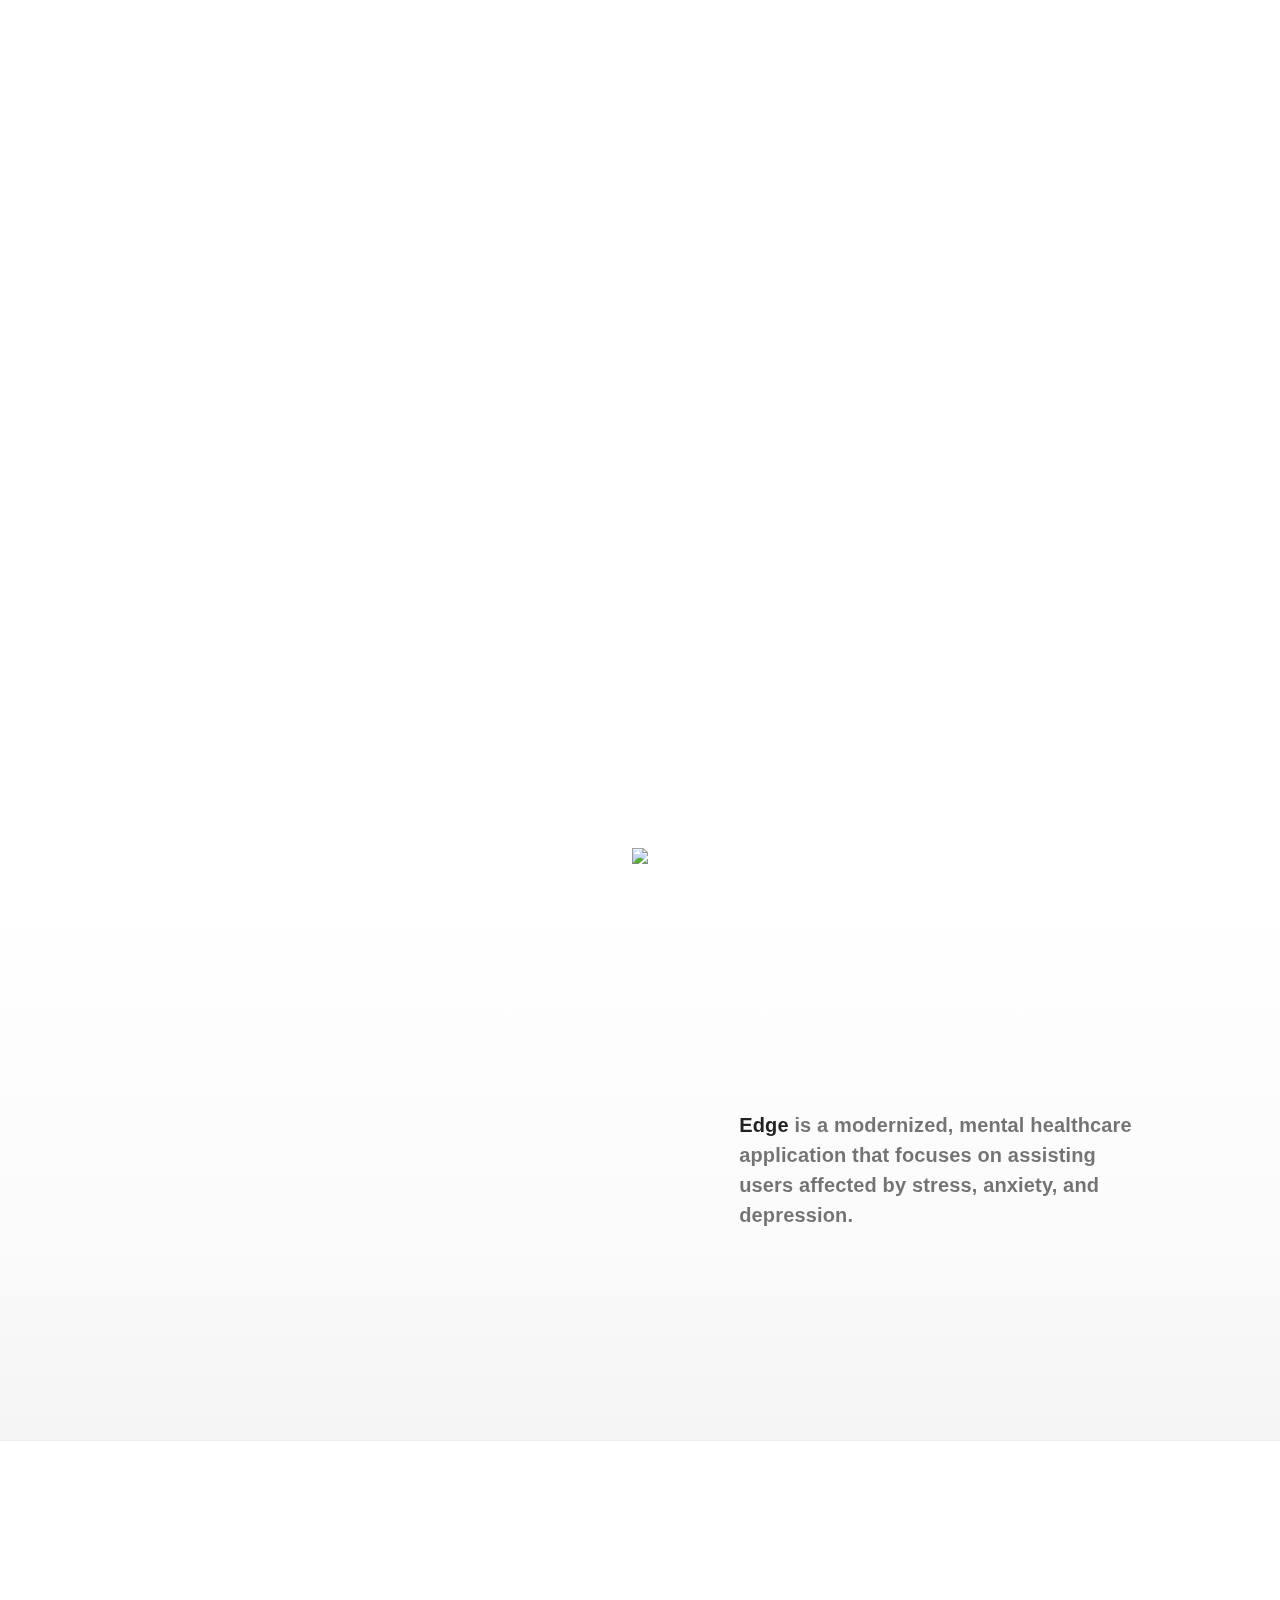
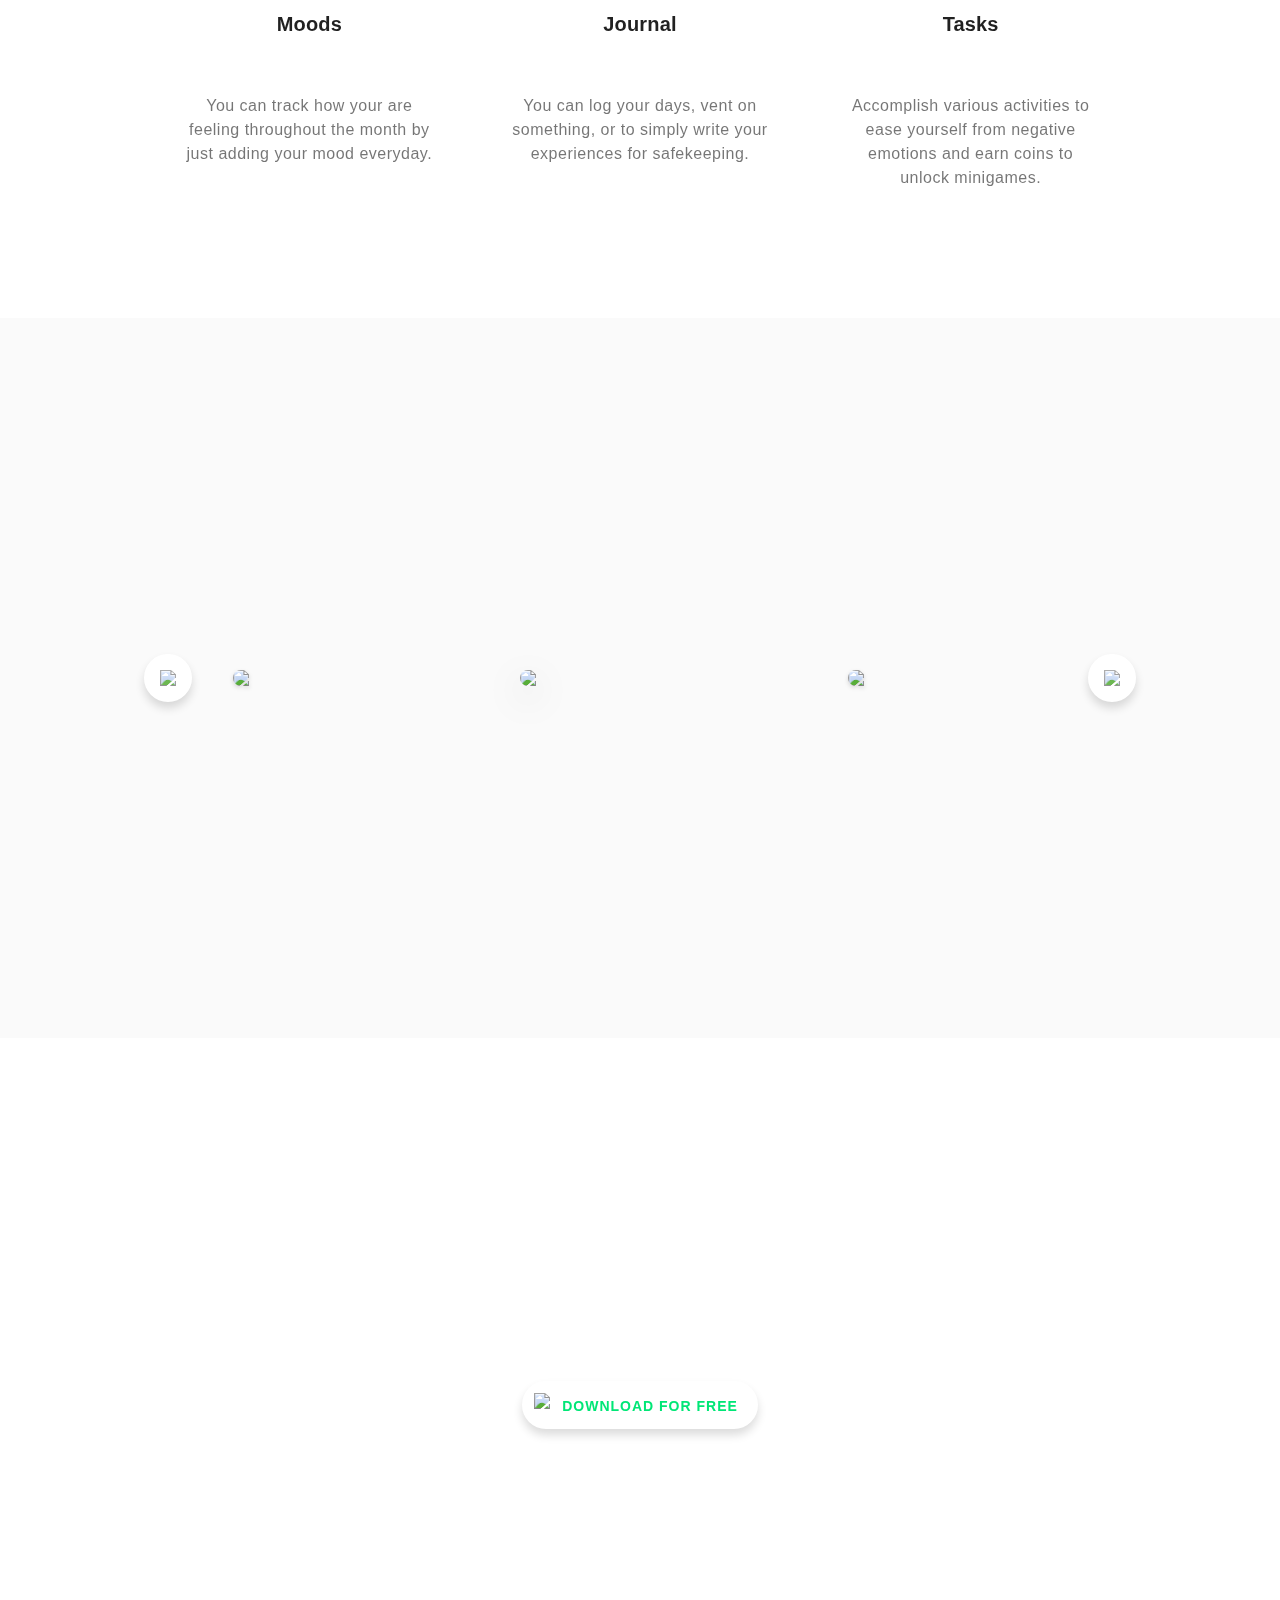
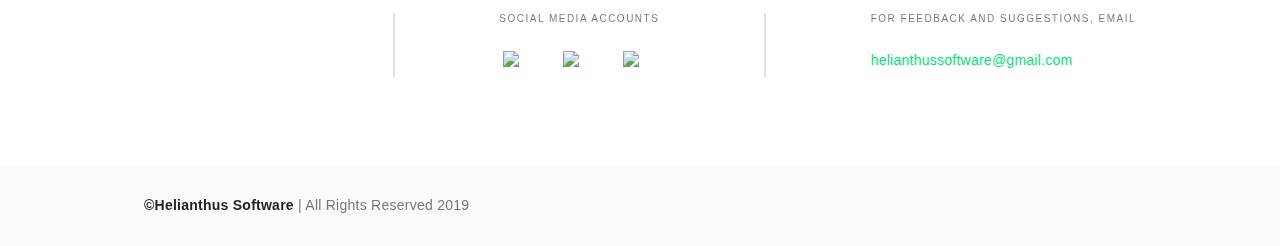
==== index.html @ 6328758e "Change homepage title" ====
<!DOCTYPE html>
<html>
<head>
	<title>Helianthus Software</title>

	<meta charset="utf-8">
	<!-- <meta name="viewport" content="width=device-width, initial-scale=1.0, maximum-scale=1.0, user-scalable=no">
	<meta name="HandheldFriendly" content="true"> -->

	<link rel="icon" type="image/png" href="src\assets\icon\ic_helianthus-green_0.5x.png">
	<link rel="stylesheet" type="text/css" href="src\reset.min.css">
	<link rel="stylesheet" type="text/css" href="src\style.css">
	<link rel="stylesheet" type="text/css" href="src\ripple.css">
	
	<style>
		#home1 {
			-skrollr-animation-name: animHeroBgPar;
		}
		@-skrollr-keyframes animHeroBgPar {
			top {
				background-position: center 0vh;
			}
			top-bottom {
				background-position: center -25vh;
			}
		}


		#heroImg {
			-skrollr-animation-name: animHeroImgPar;
			-skrollr-anchor-target: #home1;
		}
		@-skrollr-keyframes animHeroImgPar {
			0-top {
				top: 0%;
			}
			top-bottom {
				top: -100%;
			}
		}

		#featureCon {
			-skrollr-animation-name: animFeatPar;
			-skrollr-anchor-target: #home3;
		}
		@-skrollr-keyframes animFeatPar {
			bottom-top {
				top: 120px;
			}
			top-bottom {
				top: -120px;
			}
		}

		#mockPhone {
			-skrollr-animation-name: animMockPhone;
			-skrollr-anchor-target: #home2;
		}
		@-skrollr-keyframes animMockPhone {
			bottom-top {
				height: 720px; 
			}
			top-bottom {
				height: 480px; 
			}
		}
		
		#appDesc {
			-skrollr-animation-name: animAppDesc;
			-skrollr-anchor-target: #home2;
		}
		@-skrollr-keyframes animAppDesc {
			bottom-top {
				opacity: 0.24;
				transform: translateY(-50%);
			}
			center-top {
				opacity: 1;
			}
			top-bottom {
				opacity: 0.24;
				transform: translateY(50%);
			}
		}
		
		#carouselCon {
			-skrollr-animation-name: animCarousel;
			-skrollr-anchor-target: #home4;
		}
		@-skrollr-keyframes animCarousel {
			bottom-top {
				transform: translateY(-20%);
			}
			top-bottom {
				transform: translateY(20%);
			}
		}
		
		#home5 {
			-skrollr-animation-name: animHome5;
		}
		@-skrollr-keyframes animHome5 {
			bottom-top {
				background-position: center 0vh;
			}
			center-bottom {
				background-position: center -25vh;
			}
		}
		
		#appIcon {
			-skrollr-animation-name: animAppIcon;
			-skrollr-anchor-target: #home5;
		}
		@-skrollr-keyframes animAppIcon {
			bottom-top {
				background-size[swing]: 100%;
				box-shadow[swing]: 0 4px 5px rgba(0,0,0,0.08);
			}
			center {
				background-size: 150%;
				box-shadow[swing]: 0 16px 24px rgba(0,0,0,0.08);
			}
		}
		
		#btnCtaDownload {
			-skrollr-animation-name: animCta;
		}
		@-skrollr-keyframes animCta {
			-120-bottom {
				width: 48px;
			}
			-121-bottom {
				width: 246px;
			}
		}
	</style>
	
</head>

<body id="body">

<main id="skrollr-body">
	
	<nav class="nav-desktop">
		<div class="nav-desktop-wrap">
			<a href="" class="nav-logo">
				<svg class="nav-svg" x="0px" y="0px" viewBox="0 0 48 24">
					<g>
						<defs>
							<clipPath id="clipWink">
								<path class="pathWink" d="M1.7,13.2c0,0,8.9-8.9,22.3-8.9s22.3,8.9,22.3,8.9v8.9H1.7V13.2z"/>
							</clipPath>
						</defs>
						<path id="pupil" class="logo-pupil animPupil" d="M24,4.3c-4.9,0-8.9,4-8.9,8.9s4,8.9,8.9,8.9s8.9-4,8.9-8.9S28.9,4.3,24,4.3z M27.7,13.4 c1.1,0.6,1.7,1.7,1.7,2.9c-1,0.6-2.3,0.6-3.4,0c-0.2-0.1-0.3-0.2-0.4-0.3c0,0.2,0,0.4,0,0.5c0,1.2-0.7,2.3-1.7,2.9 c-1-0.6-1.7-1.7-1.7-2.9c0-0.2,0-0.4,0-0.5c-0.1,0.1-0.3,0.2-0.4,0.3c-1.1,0.6-2.4,0.6-3.4,0c0-1.2,0.6-2.3,1.7-2.9 c0.2-0.1,0.3-0.2,0.5-0.2c-0.2-0.1-0.3-0.1-0.5-0.2c-1.1-0.6-1.7-1.7-1.7-2.9c1-0.6,2.3-0.6,3.4,0c0.2,0.1,0.3,0.2,0.4,0.3 c0-0.2,0-0.4,0-0.5c0-1.2,0.7-2.3,1.7-2.9c1,0.6,1.7,1.7,1.7,2.9c0,0.2,0,0.4,0,0.5c0.1-0.1,0.3-0.2,0.4-0.3c1.1-0.6,2.4-0.6,3.4,0 c0,1.2-0.6,2.3-1.7,2.9c-0.2,0.1-0.3,0.2-0.5,0.2C27.4,13.3,27.6,13.3,27.7,13.4z M24,11c1.2,0,2.2,1,2.2,2.2s-1,2.2-2.2,2.2 s-2.2-1-2.2-2.2S22.8,11,24,11z"/>
					</g>
					<g>
						<defs>
							<clipPath id="clipPupil">
								<path id="Clip" class="logo-pupil animPupil" d="M24,4.3c-4.9,0-8.9,4-8.9,8.9s4,8.9,8.9,8.9s8.9-4,8.9-8.9S28.9,4.3,24,4.3z M27.7,13.4
								c1.1,0.6,1.7,1.7,1.7,2.9c-1,0.6-2.3,0.6-3.4,0c-0.2-0.1-0.3-0.2-0.4-0.3c0,0.2,0,0.4,0,0.5c0,1.2-0.7,2.3-1.7,2.9
								c-1-0.6-1.7-1.7-1.7-2.9c0-0.2,0-0.4,0-0.5c-0.1,0.1-0.3,0.2-0.4,0.3c-1.1,0.6-2.4,0.6-3.4,0c0-1.2,0.6-2.3,1.7-2.9
								c0.2-0.1,0.3-0.2,0.5-0.2c-0.2-0.1-0.3-0.1-0.5-0.2c-1.1-0.6-1.7-1.7-1.7-2.9c1-0.6,2.3-0.6,3.4,0c0.2,0.1,0.3,0.2,0.4,0.3
								c0-0.2,0-0.4,0-0.5c0-1.2,0.7-2.3,1.7-2.9c1,0.6,1.7,1.7,1.7,2.9c0,0.2,0,0.4,0,0.5c0.1-0.1,0.3-0.2,0.4-0.3
								c1.1-0.6,2.4-0.6,3.4,0c0,1.2-0.6,2.3-1.7,2.9c-0.2,0.1-0.3,0.2-0.5,0.2C27.4,13.3,27.6,13.3,27.7,13.4z M24,11
								c1.2,0,2.2,1,2.2,2.2s-1,2.2-2.2,2.2s-2.2-1-2.2-2.2S22.8,11,24,11z"/>
							</clipPath>
						</defs>
						<path id="eyelid-shadow" class="logo-shadow animEyelids" d="M1.7,14.2c0,0,8.9-9,22.3-9s22.3,9,22.3,9"/>
					</g>
					<path id="eyelid" class="logo-eyelid animEyelids" d="M1.7,13.2c0,0,8.9-9,22.3-9s22.3,9,22.3,9"/>
				</svg>
			</a> 
			<ul class="nav-desktop-links text-subtitle-2 animFadeLeft">
				<li class="active"><a href="#home" id="linkHome" class="nav-desktop-a">Home</a></li>
				<li><a href="#about" id="linkAbout" class="nav-desktop-a">About</a></li>
				<li><a href="#contact" id="linkContact" class="nav-desktop-a">Contact</a></li>
			</ul>
			<button class="btn-menu ripple">
				<svg class="icon-menu" x="0px" y="0px" viewBox="0 0 24 24">
					<line class="menu-line menu-line-1" x1="3" y1="12" x2="21" y2="12"/>
					<line class="menu-line menu-line-2" x1="3" y1="12" x2="21" y2="12"/>
					<line class="menu-line menu-line-3" x1="3" y1="12" x2="21" y2="12"/>
					<line class="close-line close-line-1" x1="5.6" y1="5.6" x2="18.4" y2="18.4"/>
					<line class="close-line close-line-2" x1="18.4" y1="5.6" x2="5.6" y2="18.4"/>
				</svg>
			</button>
		</div>
		<ul class="nav-mobile-links text-subtitle-2">
			<li class="active"><a href="#home" id="linkHome" class="nav-mobile-a"><span>Home</span></a></li>
			<li><a href="#about" id="linkAbout" class="nav-mobile-a"><span>About</span></a></li>
			<li><a href="#contact" id="linkContact" class="nav-mobile-a"><span>Contact</span></a></li>
		</ul>
	</nav>
	<div class="nav-scrim"></div>
	
	<div id="home1" class="home-panel-1">
		<div class="page-wrap-1">
			<div class="hero-panel">
				<div class="hero-info animFadeUp" style="animation-delay: 250ms;">
					<h4 class="light-70">Introducing</h4>
					<h1 class="light-100">EDGE</h1>
					<h5 class="dark-54">Mental health care in your pocket</h5>
					<button id="btnCta1" class="btn-raised text-button accent-100 btn-cta ripple">
						<img src="src\assets\svg\ic_get_app.svg" height="24px">
						<span>Download for free</span>
					</button>
				</div>
				<div id="heroImg" class="hero-img animFadeUp" style="animation-delay: 350ms;"></div>
			</div>
			<button id="scrollHomeDown" class="ripple-w btn-flat-circle btn-scroll-down animRepeatUpDown">
				<img class="animRepeatFadeInverse" src="src/assets/svg/ic_chevron_down.svg" height="24px">
				<img class="animRepeatFade" src="src/assets/svg/ic_mouse.svg" height="24px">
			</button>
		</div>
	</div>

	<div id="home2" class="home-panel-2">
		<div id="mockPhone" class="mock-phone"></div>
		<div class="page-wrap-1 home-2-wrap">
			<h6 id="appDesc" class="app-desc dark-54"><span class="dark-87">Edge</span> is a modernized, mental healthcare application that focuses on assisting users affected by stress, anxiety, and depression.</h6>
		</div>
	</div>
	
	<div id="home3" class="home-panel-3">
		<div id="featureCon" class="page-wrap-1 feature-con">
			<div class="feature-panel">
				<object class="illus" type="image/svg+xml" data="src\assets\svg\illus-moods.svg"></object>
				<object class="illus-shadow" type="image/svg+xml" data="src\assets\svg\illus-moods.svg"></object>
				<h6 class="feature-title dark-87">Moods</h6>
				<p class="text-body-1 dark-54">You can track how your are feeling throughout the month by just adding your mood everyday.</p>
			</div>
			<div class="feature-panel">
				<object class="illus" type="image/svg+xml" data="src\assets\svg\illus-journals.svg"></object>
				<object class="illus-shadow" type="image/svg+xml" data="src\assets\svg\illus-journals.svg"></object>
				<h6 class="feature-title dark-87">Journal</h6>
				<p class="text-body-1 dark-54">You can log your days, vent on something, or to simply write your experiences for safekeeping.</p>
			</div>
			<div class="feature-panel">
				<object class="illus" type="image/svg+xml" data="src\assets\svg\illus-tasks.svg"></object>
				<object class="illus-shadow" type="image/svg+xml" data="src\assets\svg\illus-tasks.svg"></object>
				<h6 class="feature-title dark-87">Tasks</h6>
				<p class="text-body-1 dark-54">Accomplish various activities to ease yourself from negative emotions and earn coins to unlock minigames.</p>
			</div>
		</div>
	</div>
	
	<div id="home4" class="home-panel-4">
		<div class="page-wrap-1">
			<div id="carouselCon" class="carousel-con">
				<div class="carousel-item-1">
					<img class="carousel-img" draggable="false" src="src\assets\img\mock-reads.png">
				</div>
				<div class="carousel-item-2">
					<img class="carousel-img" draggable="false" src="src\assets\img\mock-helplines.png">
				</div>
				<div class="carousel-item-center">
					<img class="carousel-img" draggable="false" src="src\assets\img\mock-dashboard.png">
				</div>
				<div class="carousel-item-3">
					<img class="carousel-img" draggable="false" src="src\assets\img\mock-journal.png">
				</div>
				<div class="carousel-item-4">
					<img class="carousel-img" draggable="false" src="src\assets\img\mock-tasks.png">
				</div>
				<div class="carousel-control">
					<button class="btn-raised-ic btn-carousel btn-carousel-left ripple"><img src="src\assets\svg\ic_chevron_left.svg"></button>
					<object id="phoneBorder" class="carousel-phone-border" type="image/svg+xml" data="src\assets\svg\mock-phone-border.svg"></object>
					<button class="btn-raised-ic btn-carousel btn-carousel-right ripple"><img src="src\assets\svg\ic_chevron_right.svg"></button>
				</div>
			</div>
		</div>
	</div>
	
	<div id="home5" class="home-panel-5">
		<div class="page-wrap-1 download-panel">
			<div id="appIcon" class="app-icon"></div>
			<h3 class="light-100">EDGE</h3>
			<button id="btnCtaDownload" class="btn-raised text-button accent-100 btn-cta ripple">
				<img src="src\assets\svg\ic_get_app.svg" height="24px">
				<span>Download for free</span>
			</button>
		</div>
	</div>
	
	<div class="footer">
		<div class="page-wrap-1">
			<div class="footer-con">
				<object class="footer-logo" type="image/svg+xml" data="src\assets\svg\logo-helianthus.svg"></object>
				<div class="divider-ver"></div>
				<div class="footer-links">
					<p class="text-overline dark-54">Social media accounts</p>
					<div class="social-con">
						<a href="https://www.facebook.com/helianthussoftware" target="_blank">
							<button class="ripple btn-flat-circle-dark">
								<img src="src/assets/svg/logo-facebook.svg" height="24px">
							</button>
						</a>
						<a href="https://www.twitter.com/helianthussoftware" target="_blank">
							<button class="ripple btn-flat-circle-dark">
								<img src="src/assets/svg/logo-twitter.svg" height="24px">
							</button>
						</a>
						<a href="https://www.instagram.com/helianthussoftware" target="_blank">
							<button class="ripple btn-flat-circle-dark">
								<img src="src/assets/svg/logo-instagram.svg" height="24px">
							</button>
						</a>
					</div>
				</div>
				<div class="divider-ver"></div>
				<div class="footer-links">
					<p class="text-overline dark-54">For feedback and suggestions, email</p>
					<a href="helianthussoftware@gmail.com" target="_blank">
						<button class="btn-flat ripple btn-email text-body-2 accent-100">
							helianthussoftware@gmail.com
						</button>
					</a>
				</div>
			</div>
		</div>
	</div>
	
	<div class="footer-2">
		<div class="page-wrap-1">
			<p class="text-body-2 dark-54"><span class="dark-87">&copy;Helianthus Software</span> &#124; All Rights Reserved 2019</p>
		</div>
	</div>
	
	<div class="btn-top-container-hide">
		<button id="btnTop" class="btn-top ripple-w">
			<img src="src\assets\svg\ic_arrow_up.svg" height="24px" width="24px">
			<span class="text-button light-100">Back to top</span>		
		</button>
	</div>
</main>
	
	<div class="download-scrim-hide"></div>
	<div class="download-modal-hide">
		<button class="btn-close-modal ripple">
			<img src="src/assets/svg/ic_close.svg">
		</button>
		<div class="page-wrap-1 download-parent">
			<div class="download-con">
				<h2 class="accent-100">Download Edge</h2>
				<div class="download-elements">
					<object class="edge-qr" type="image/svg+xml" data="src\assets\svg\qr-edge.svg"></object>
					<div class="divider-ver"></div>
					<a class="playstore-link ripple" href="https://play.google.com/store/apps/details?id=com.helianthus.edge" target="_blank">
						<img class="playstore-badge" draggable="false" src="src\assets\svg\playstore-badge.svg">
					</a>
				</div>
			</div>
		</div>
	</div>

	<script type="text/javascript" src="src\jquery.min.js"></script>
	<script type="text/javascript" src="src\script.js"></script>
	<script type="text/javascript" src="src\skrollr.stylesheets.min.js"></script>
	<script type="text/javascript" src="src\skrollr.min.js"></script>
	<script type="text/javascript">
		var s = skrollr.init({forceHeight: false});
	</script>
</body>
</html>
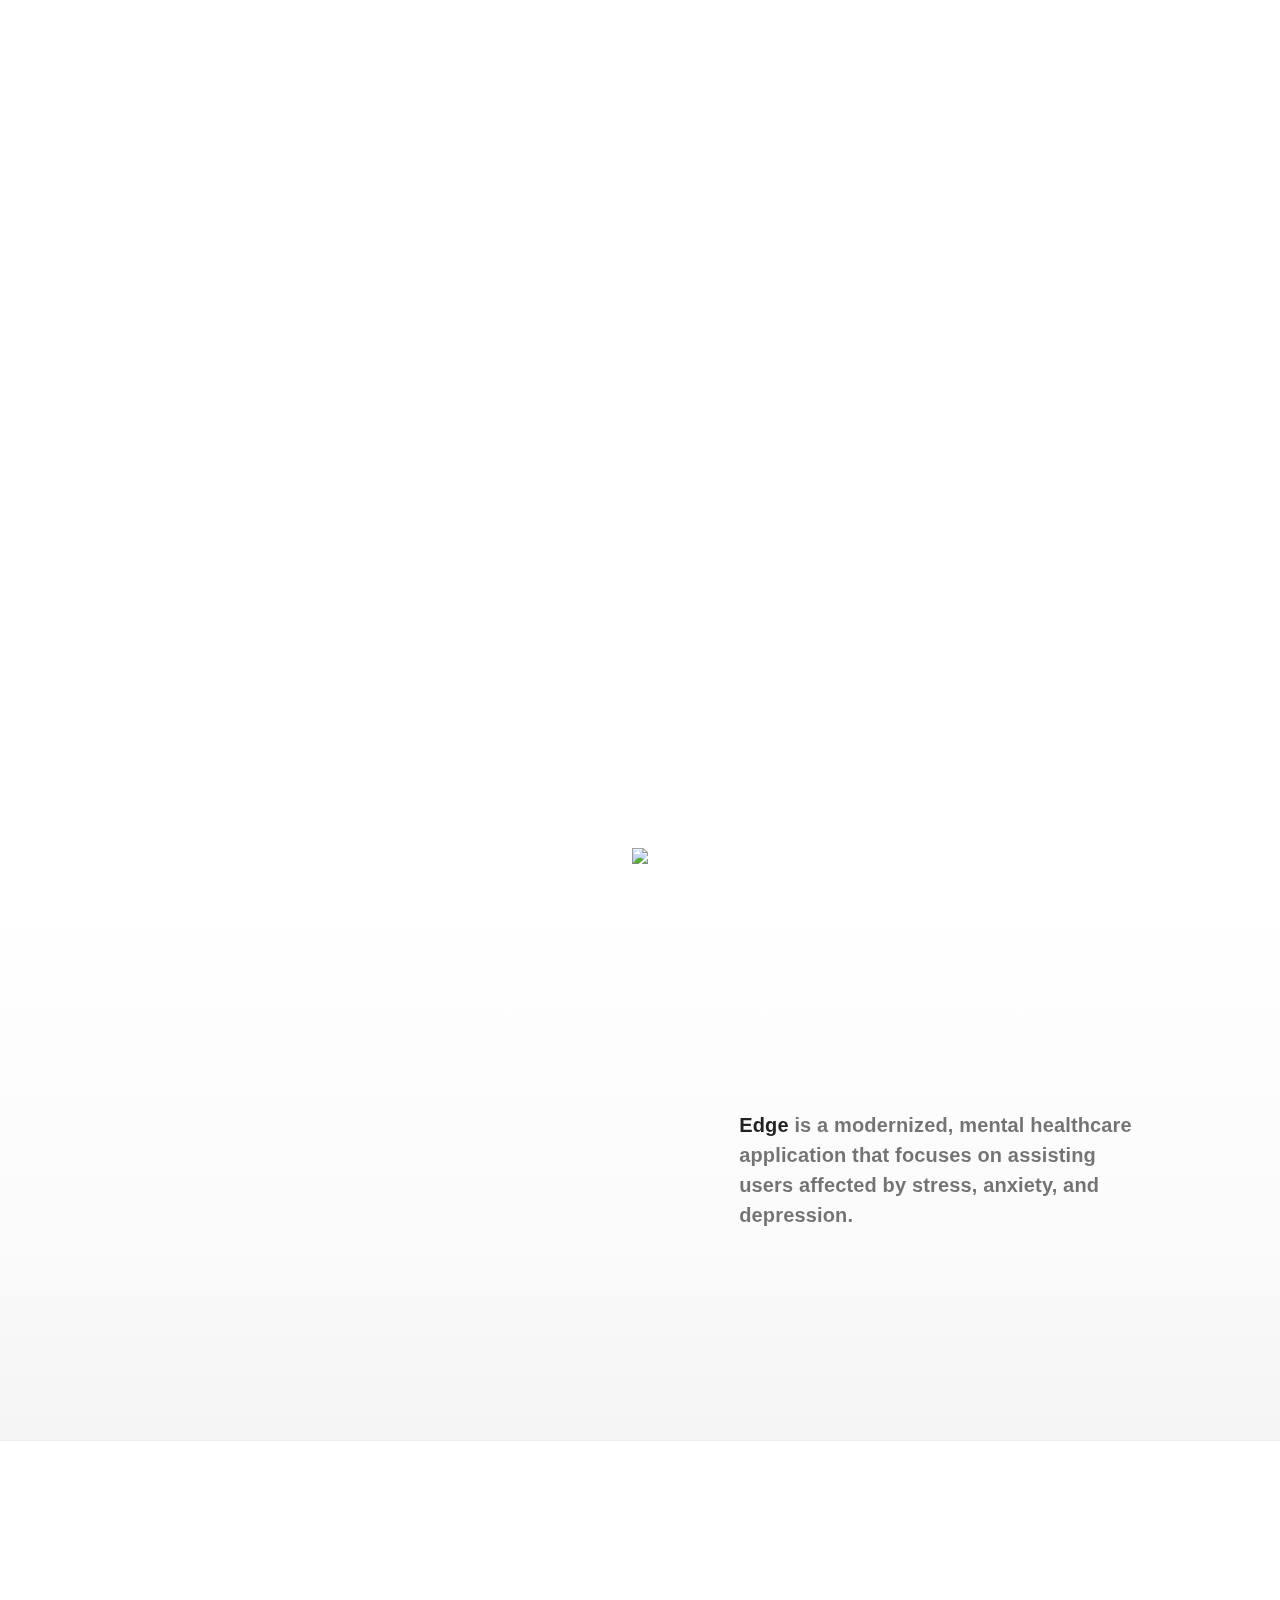
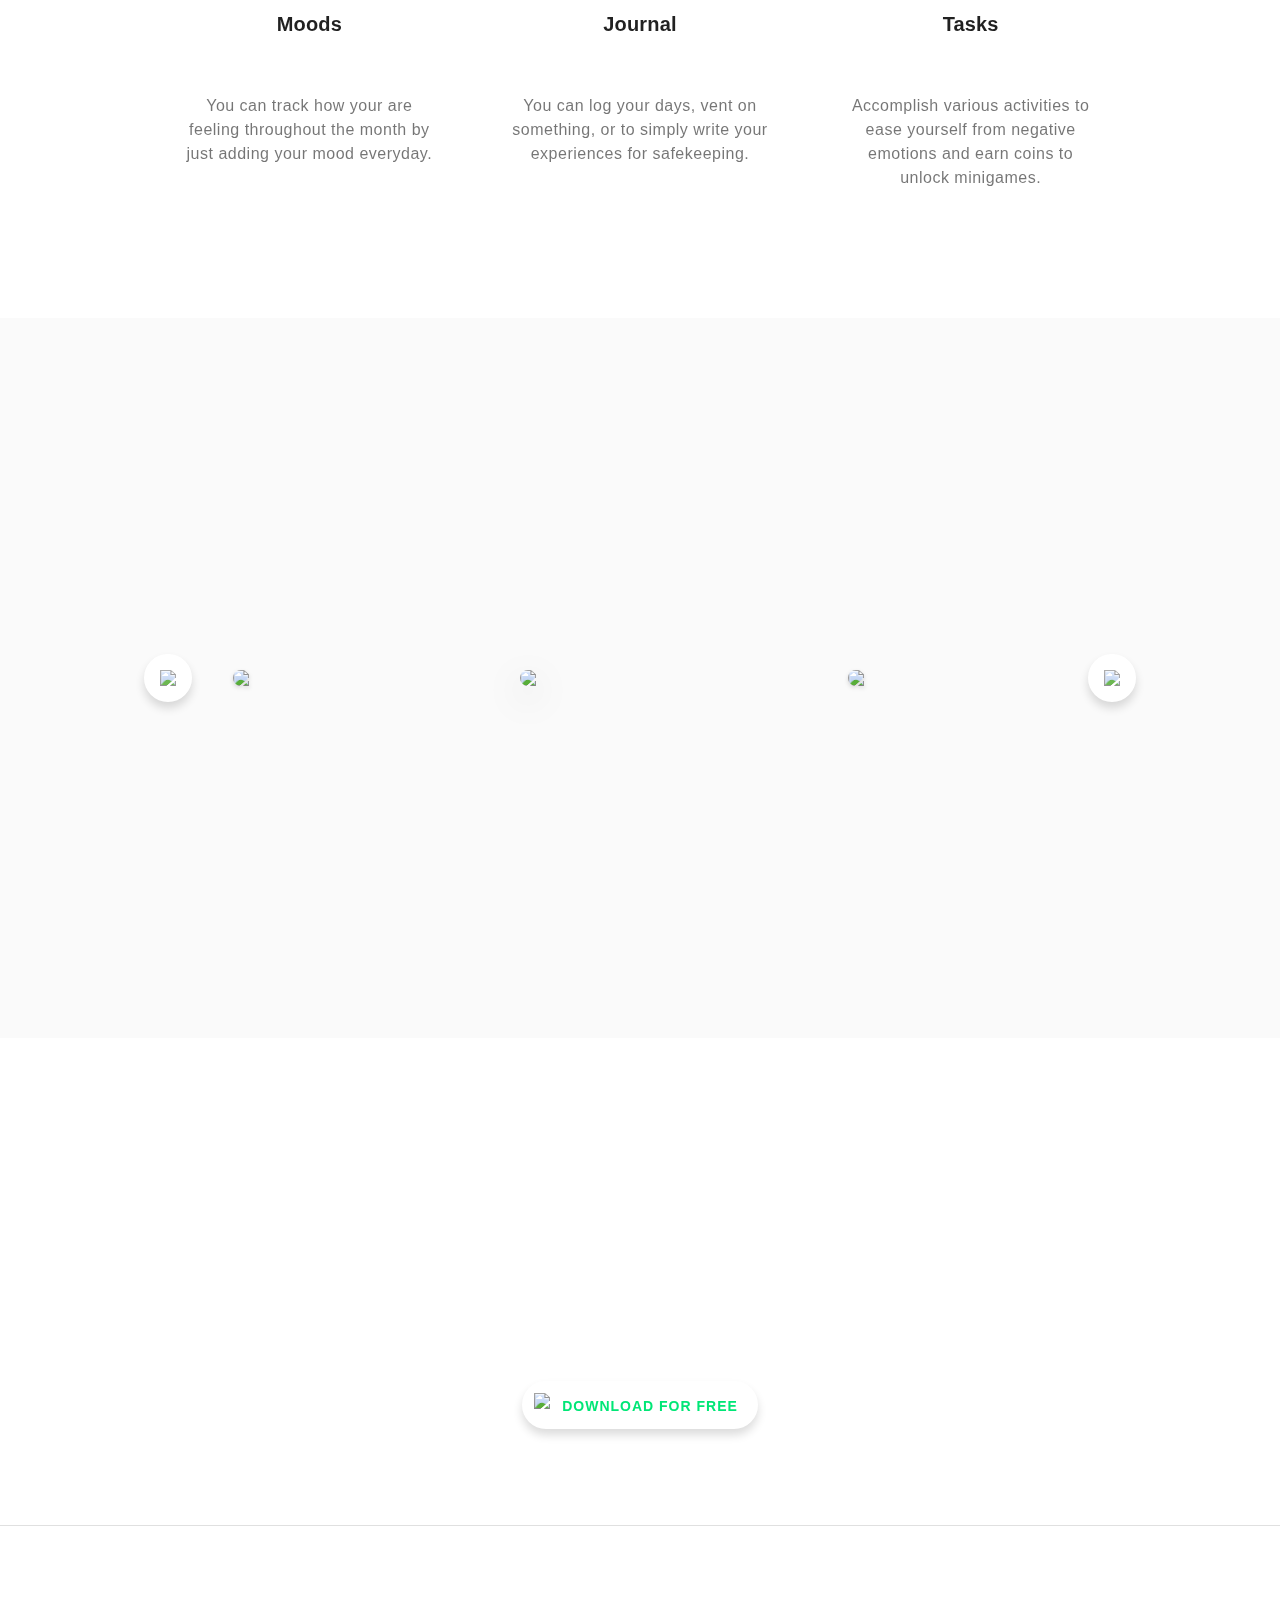
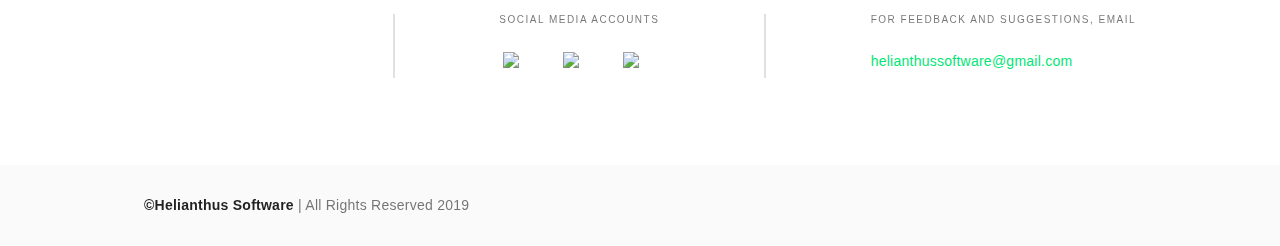
==== commit 267da911: "Update" ====
--- a/index.html
+++ b/index.html
@@ -25,7 +25,6 @@
 			}
 		}
 
-
 		#heroImg {
 			-skrollr-animation-name: animHeroImgPar;
 			-skrollr-anchor-target: #home1;
@@ -139,12 +138,10 @@
 </head>
 
 <body id="body">
-
-<main id="skrollr-body">
 	
 	<nav class="nav-desktop">
 		<div class="nav-desktop-wrap">
-			<a href="" class="nav-logo">
+			<a href="index.html" class="nav-logo">
 				<svg class="nav-svg" x="0px" y="0px" viewBox="0 0 48 24">
 					<g>
 						<defs>
@@ -172,9 +169,9 @@
 				</svg>
 			</a> 
 			<ul class="nav-desktop-links text-subtitle-2 animFadeLeft">
-				<li class="active"><a href="#home" id="linkHome" class="nav-desktop-a">Home</a></li>
-				<li><a href="#about" id="linkAbout" class="nav-desktop-a">About</a></li>
-				<li><a href="#contact" id="linkContact" class="nav-desktop-a">Contact</a></li>
+				<li class="active"><a href="index.html" id="linkHome" class="nav-desktop-a">Home</a></li>
+				<li><a href="about.html" id="linkAbout" class="nav-desktop-a">About</a></li>
+				<li><a href="contact.html" id="linkContact" class="nav-desktop-a">Contact</a></li>
 			</ul>
 			<button class="btn-menu ripple">
 				<svg class="icon-menu" x="0px" y="0px" viewBox="0 0 24 24">
@@ -187,20 +184,21 @@
 			</button>
 		</div>
 		<ul class="nav-mobile-links text-subtitle-2">
-			<li class="active"><a href="#home" id="linkHome" class="nav-mobile-a"><span>Home</span></a></li>
-			<li><a href="#about" id="linkAbout" class="nav-mobile-a"><span>About</span></a></li>
-			<li><a href="#contact" id="linkContact" class="nav-mobile-a"><span>Contact</span></a></li>
+			<li class="active"><a href="index.html" id="linkHome" class="nav-mobile-a"><span>Home</span></a></li>
+			<li><a href="about.html" id="linkAbout" class="nav-mobile-a"><span>About</span></a></li>
+			<li><a href="contact.html" id="linkContact" class="nav-mobile-a"><span>Contact</span></a></li>
 		</ul>
 	</nav>
 	<div class="nav-scrim"></div>
-	
+
+<main id="skrollr-body">	
 	<div id="home1" class="home-panel-1">
 		<div class="page-wrap-1">
 			<div class="hero-panel">
 				<div class="hero-info animFadeUp" style="animation-delay: 250ms;">
 					<h4 class="light-70">Introducing</h4>
 					<h1 class="light-100">EDGE</h1>
-					<h5 class="dark-54">Mental health care in your pocket</h5>
+					<h5 class="dark-54">Mental health awareness in your pocket</h5>
 					<button id="btnCta1" class="btn-raised text-button accent-100 btn-cta ripple">
 						<img src="src\assets\svg\ic_get_app.svg" height="24px">
 						<span>Download for free</span>
@@ -311,7 +309,7 @@
 				<div class="divider-ver"></div>
 				<div class="footer-links">
 					<p class="text-overline dark-54">For feedback and suggestions, email</p>
-					<a href="helianthussoftware@gmail.com" target="_blank">
+					<a href="mailto: helianthussoftware@gmail.com" target="_blank">
 						<button class="btn-flat ripple btn-email text-body-2 accent-100">
 							helianthussoftware@gmail.com
 						</button>
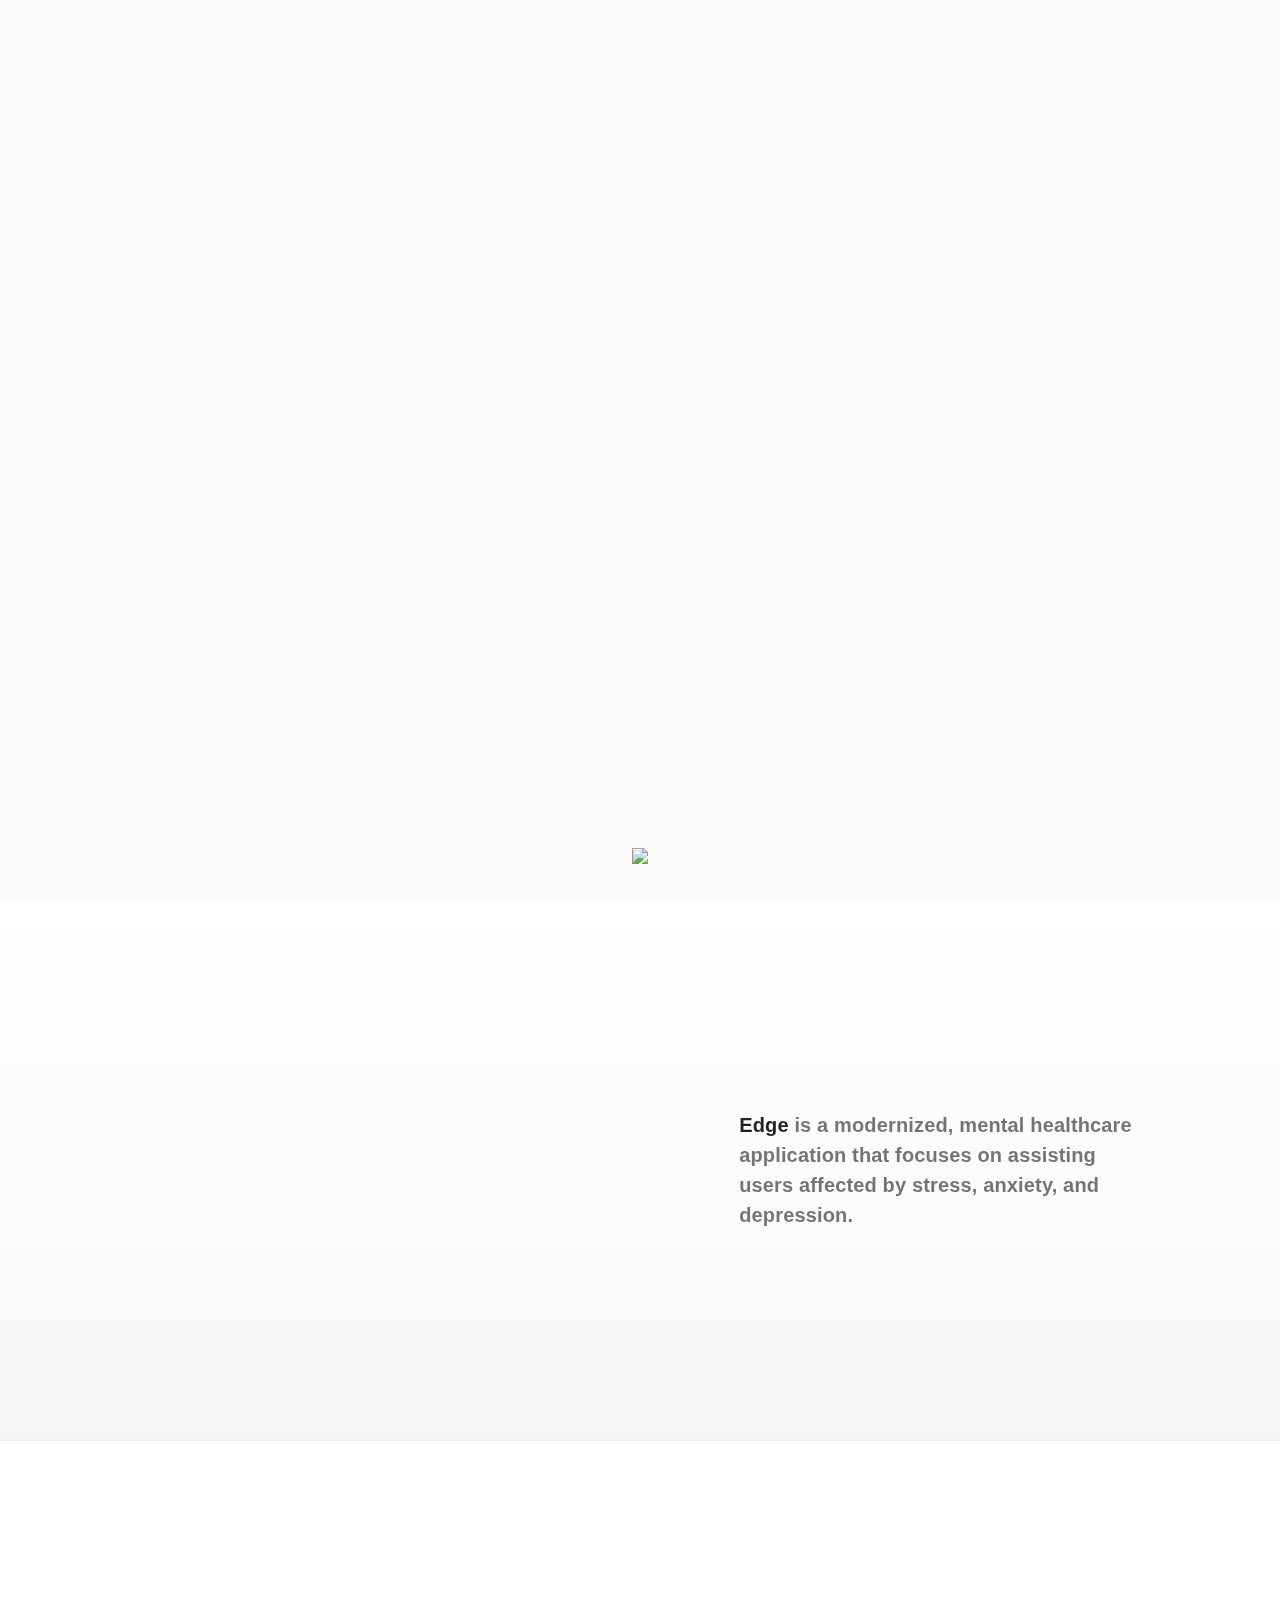
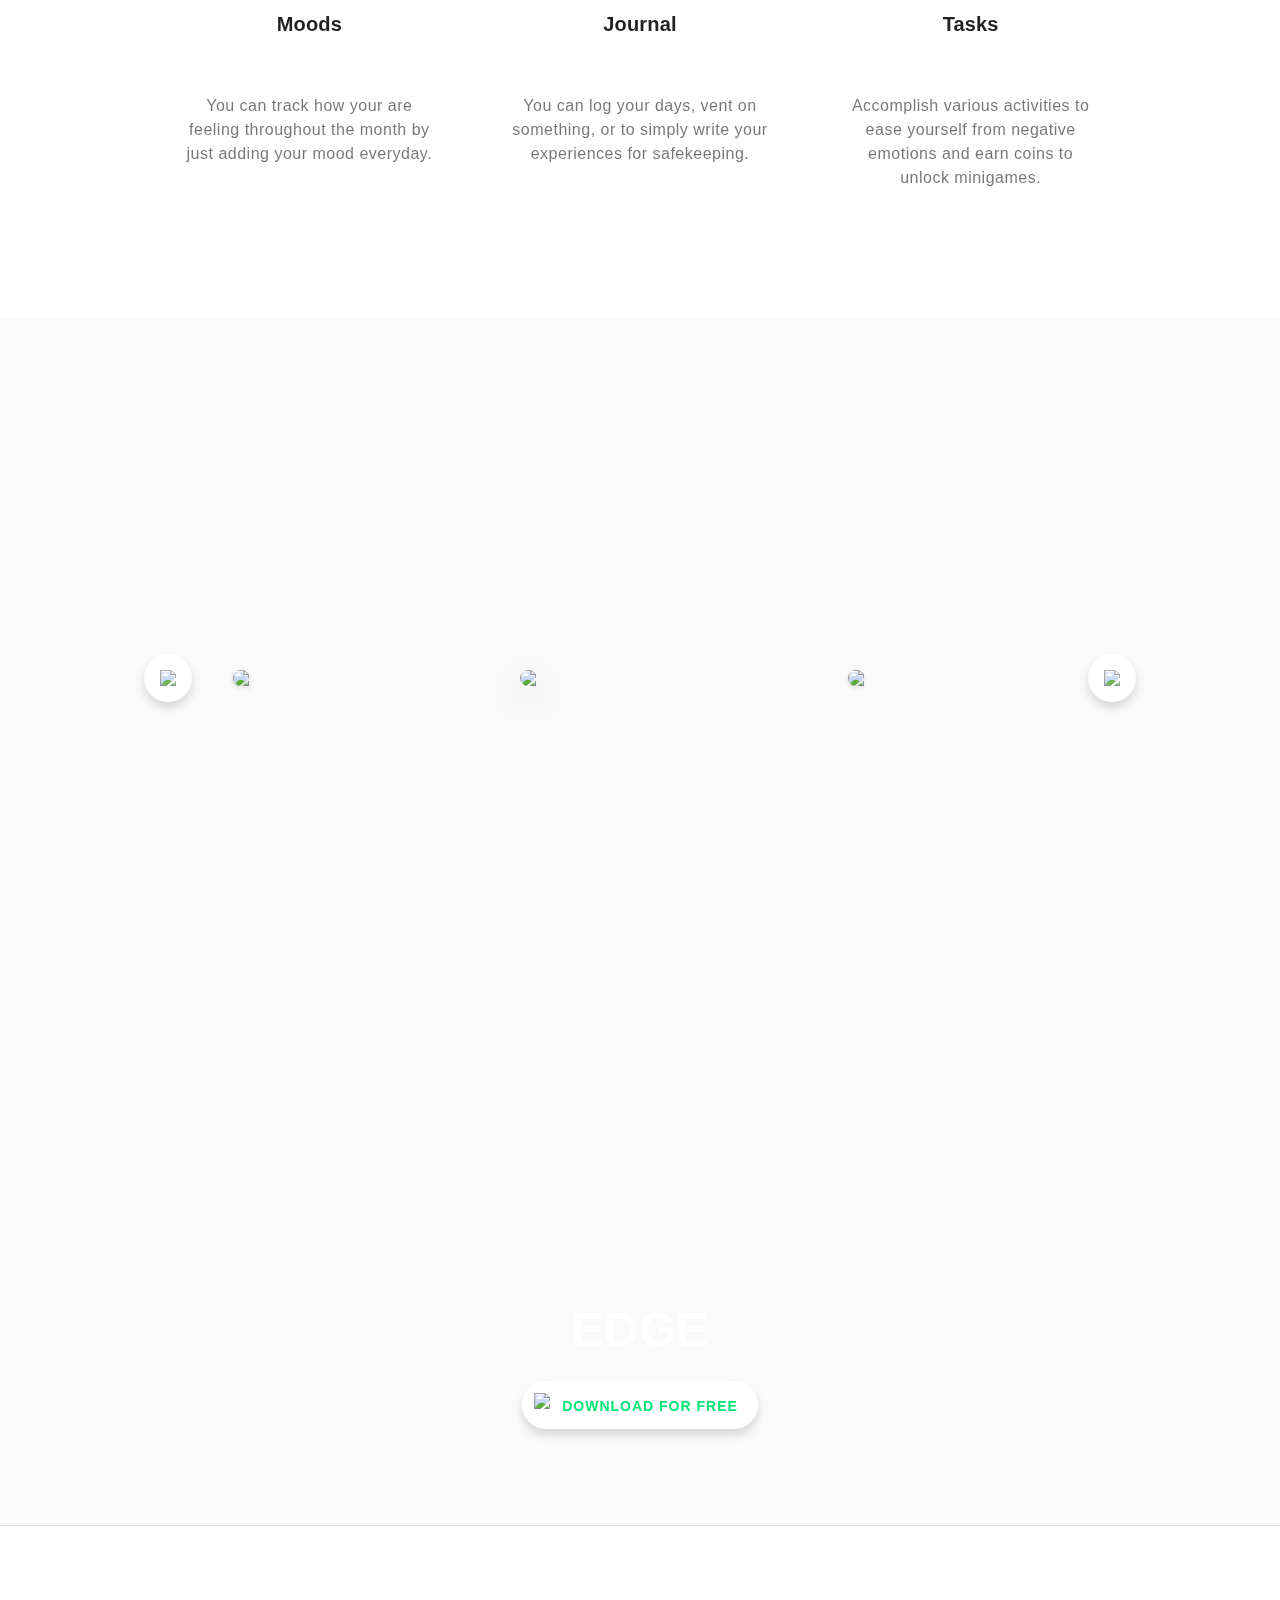
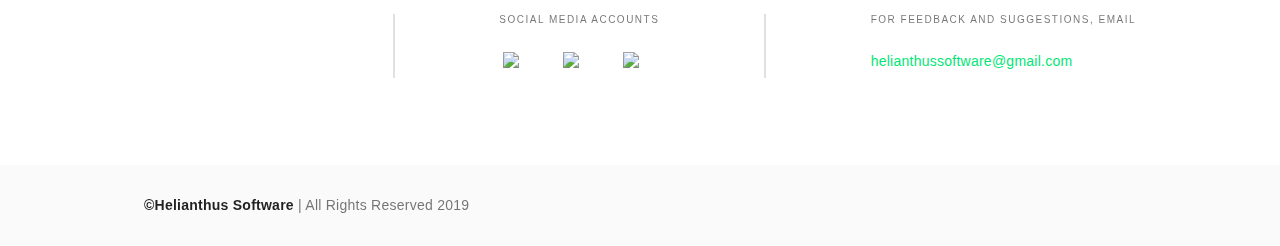
==== commit e775c8db: "fixed mailto" ====
--- a/index.html
+++ b/index.html
@@ -11,7 +11,7 @@
 	<link rel="stylesheet" type="text/css" href="src\reset.min.css">
 	<link rel="stylesheet" type="text/css" href="src\style.css">
 	<link rel="stylesheet" type="text/css" href="src\ripple.css">
-	
+
 	<style>
 		#home1 {
 			-skrollr-animation-name: animHeroBgPar;
@@ -57,13 +57,13 @@
 		}
 		@-skrollr-keyframes animMockPhone {
 			bottom-top {
-				height: 720px; 
-			}
-			top-bottom {
-				height: 480px; 
-			}
-		}
-		
+				height: 720px;
+			}
+			top-bottom {
+				height: 480px;
+			}
+		}
+
 		#appDesc {
 			-skrollr-animation-name: animAppDesc;
 			-skrollr-anchor-target: #home2;
@@ -81,7 +81,7 @@
 				transform: translateY(50%);
 			}
 		}
-		
+
 		#carouselCon {
 			-skrollr-animation-name: animCarousel;
 			-skrollr-anchor-target: #home4;
@@ -94,7 +94,7 @@
 				transform: translateY(20%);
 			}
 		}
-		
+
 		#home5 {
 			-skrollr-animation-name: animHome5;
 		}
@@ -106,7 +106,7 @@
 				background-position: center -25vh;
 			}
 		}
-		
+
 		#appIcon {
 			-skrollr-animation-name: animAppIcon;
 			-skrollr-anchor-target: #home5;
@@ -121,7 +121,7 @@
 				box-shadow[swing]: 0 16px 24px rgba(0,0,0,0.08);
 			}
 		}
-		
+
 		#btnCtaDownload {
 			-skrollr-animation-name: animCta;
 		}
@@ -134,11 +134,11 @@
 			}
 		}
 	</style>
-	
+
 </head>
 
 <body id="body">
-	
+
 	<nav class="nav-desktop">
 		<div class="nav-desktop-wrap">
 			<a href="index.html" class="nav-logo">
@@ -167,7 +167,7 @@
 					</g>
 					<path id="eyelid" class="logo-eyelid animEyelids" d="M1.7,13.2c0,0,8.9-9,22.3-9s22.3,9,22.3,9"/>
 				</svg>
-			</a> 
+			</a>
 			<ul class="nav-desktop-links text-subtitle-2 animFadeLeft">
 				<li class="active"><a href="index.html" id="linkHome" class="nav-desktop-a">Home</a></li>
 				<li><a href="about.html" id="linkAbout" class="nav-desktop-a">About</a></li>
@@ -191,7 +191,7 @@
 	</nav>
 	<div class="nav-scrim"></div>
 
-<main id="skrollr-body">	
+<main id="skrollr-body">
 	<div id="home1" class="home-panel-1">
 		<div class="page-wrap-1">
 			<div class="hero-panel">
@@ -219,7 +219,7 @@
 			<h6 id="appDesc" class="app-desc dark-54"><span class="dark-87">Edge</span> is a modernized, mental healthcare application that focuses on assisting users affected by stress, anxiety, and depression.</h6>
 		</div>
 	</div>
-	
+
 	<div id="home3" class="home-panel-3">
 		<div id="featureCon" class="page-wrap-1 feature-con">
 			<div class="feature-panel">
@@ -242,7 +242,7 @@
 			</div>
 		</div>
 	</div>
-	
+
 	<div id="home4" class="home-panel-4">
 		<div class="page-wrap-1">
 			<div id="carouselCon" class="carousel-con">
@@ -269,7 +269,7 @@
 			</div>
 		</div>
 	</div>
-	
+
 	<div id="home5" class="home-panel-5">
 		<div class="page-wrap-1 download-panel">
 			<div id="appIcon" class="app-icon"></div>
@@ -280,7 +280,7 @@
 			</button>
 		</div>
 	</div>
-	
+
 	<div class="footer">
 		<div class="page-wrap-1">
 			<div class="footer-con">
@@ -289,12 +289,12 @@
 				<div class="footer-links">
 					<p class="text-overline dark-54">Social media accounts</p>
 					<div class="social-con">
-						<a href="https://www.facebook.com/helianthussoftware" target="_blank">
+						<a href="https://www.facebook.com/HelianthusSoftware" target="_blank">
 							<button class="ripple btn-flat-circle-dark">
 								<img src="src/assets/svg/logo-facebook.svg" height="24px">
 							</button>
 						</a>
-						<a href="https://www.twitter.com/helianthussoftware" target="_blank">
+						<a href="https://www.twitter.com/ofc_helianthus" target="_blank">
 							<button class="ripple btn-flat-circle-dark">
 								<img src="src/assets/svg/logo-twitter.svg" height="24px">
 							</button>
@@ -309,7 +309,7 @@
 				<div class="divider-ver"></div>
 				<div class="footer-links">
 					<p class="text-overline dark-54">For feedback and suggestions, email</p>
-					<a href="mailto: helianthussoftware@gmail.com" target="_blank">
+					<a href="mailto:helianthussoftware@gmail.com" target="_blank">
 						<button class="btn-flat ripple btn-email text-body-2 accent-100">
 							helianthussoftware@gmail.com
 						</button>
@@ -318,21 +318,21 @@
 			</div>
 		</div>
 	</div>
-	
+
 	<div class="footer-2">
 		<div class="page-wrap-1">
 			<p class="text-body-2 dark-54"><span class="dark-87">&copy;Helianthus Software</span> &#124; All Rights Reserved 2019</p>
 		</div>
 	</div>
-	
+
 	<div class="btn-top-container-hide">
 		<button id="btnTop" class="btn-top ripple-w">
 			<img src="src\assets\svg\ic_arrow_up.svg" height="24px" width="24px">
-			<span class="text-button light-100">Back to top</span>		
+			<span class="text-button light-100">Back to top</span>
 		</button>
 	</div>
 </main>
-	
+
 	<div class="download-scrim-hide"></div>
 	<div class="download-modal-hide">
 		<button class="btn-close-modal ripple">
@@ -360,4 +360,4 @@
 		var s = skrollr.init({forceHeight: false});
 	</script>
 </body>
-</html>+</html>
